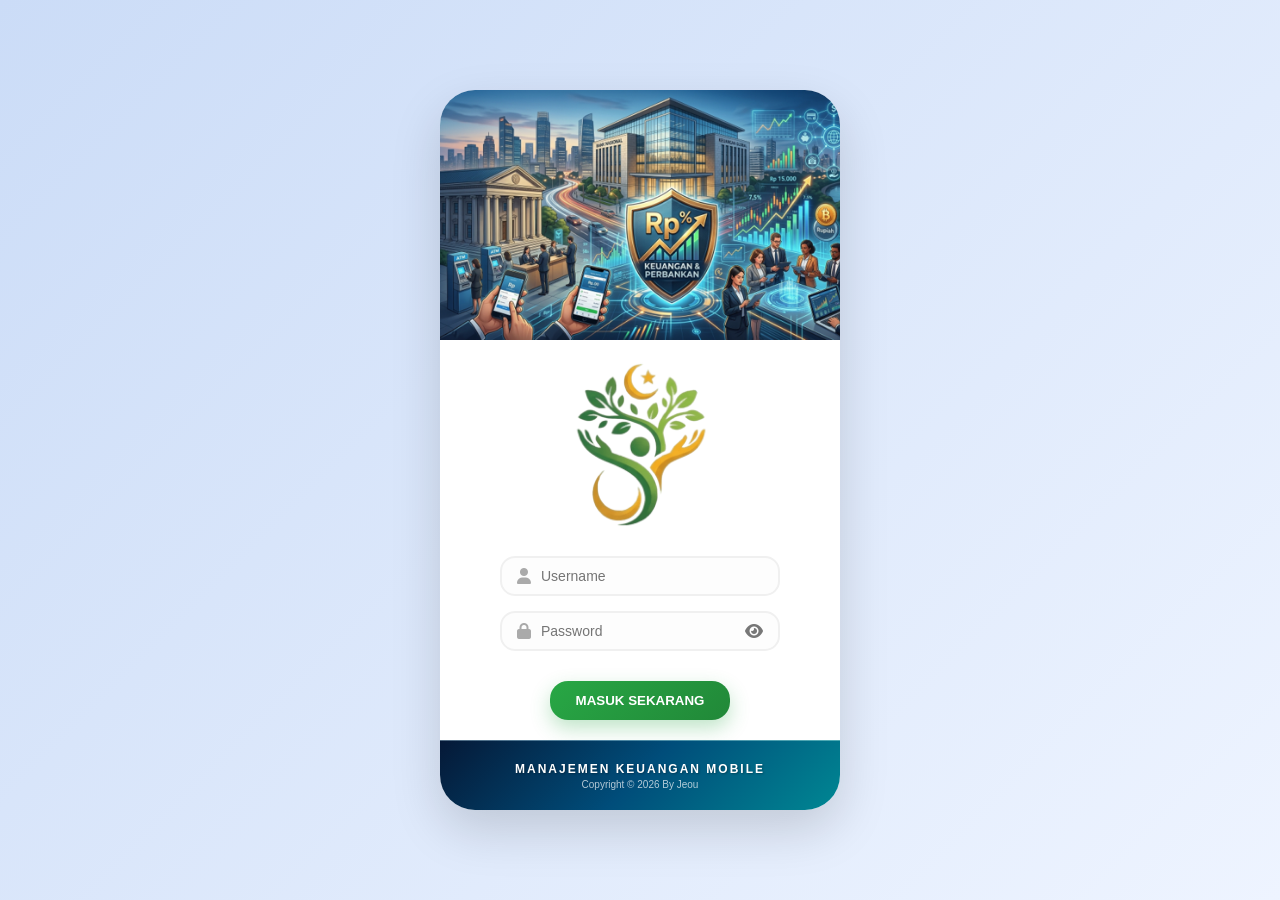
==== index.html @ f44f0abd "Add files via upload" ====
<!DOCTYPE html>
<html lang="id">
<head>
    <meta charset="UTF-8">
    <meta name="viewport" content="width=device-width, initial-scale=1.0, maximum-scale=1.0, user-scalable=no">
    <title>Login - Dompet45</title>
    <link rel="stylesheet" href="https://cdnjs.cloudflare.com/ajax/libs/font-awesome/6.0.0/css/all.min.css">
    <style>

        .footer-banner-modern {
            width: 100%;
            height: 70px; 
            background: linear-gradient(135deg, #051937, #004d7a, #008793);
            clip-path: polygon(0% 0%, 100% 0%, 100% 100%, 0% 100%); 
            display: flex;
            flex-direction: column;
            justify-content: center;
            align-items: center;
            position: absolute;
            bottom: 0;
            left: 0;
            border-top: 1px solid rgba(255, 255, 255, 0.1);
            box-shadow: 0 -5px 15px rgba(0, 0, 0, 0.2);
            border-radius: 0 !important;
            
        }

        .footer-title {
            color: #ffffff;
            font-size: 12px;
            font-weight: 800;
            letter-spacing: 2px;
            text-transform: uppercase;
            /*margin-bottom: 4px;*/
            text-shadow: 1px 1px 2px rgba(0,0,0,0.3); /* Agar teks lebih 'timbul' */
        }

        .footer-subtitle {
            color: rgba(255, 255, 255, 0.7);
            font-size: 10px;
            font-weight: 500;
            margin-top: 3px;
            letter-spacing: 0.px;
            text-transform: capitalize;
        }

        /* Update login-content agar tidak tertutup banner */
        .login-content {
            padding-bottom: 90px !important; 
        }
        * { box-sizing: border-box; margin: 0; padding: 0; font-family: 'Segoe UI', Roboto, sans-serif; }
        
        body { 
            background: linear-gradient(135deg, #cbdcf7 0%, #eef4ff 100%); 
            display: flex; 
            justify-content: center; 
            align-items: center; 
            min-height: 100vh; 
        }
        
        .mobile-container { 
            width: 90%; 
            max-width: 400px; 
            min-height: 80vh; 
            border-radius: 35px; 
            background: #ffffff; 
            box-shadow: 0 20px 50px rgba(0,0,0,0.15); 
            overflow: hidden; 
            display: flex;
            flex-direction: column;
            position: relative;
        }

        .header-banner-top {
            width: 100%; 
            height: 250px; 
            overflow: hidden;
            border-radius: 0 !important;
            
        }
        
        .header-banner-top img {
            width: auto; 
            height: 100%; 
            object-fit: cover; 
        }

        .login-content {
            padding: 20px;
            display: flex;
            flex-direction: column;
            align-items: center; /* Menyeimbangkan semua konten ke tengah */
        }

        .logo-area { margin-bottom: 20px; text-align: center; }

        form { width: 100%; }

        .input-group { 
            display: flex; 
            align-items: center; 
            border: 2px solid #f0f0f0; 
            border-radius: 15px; 
            padding: 10px 15px; 
            margin-bottom: 15px; 
            background: #fdfdfd; 
            width: 100%; 
            max-width: 280px; /* Batas lebar input agar tidak terlalu panjang */
            margin-left: auto;
            margin-right: auto;
            position: relative;
        }

        .input-group input { 
            border: none; 
            outline: none; 
            flex-grow: 1; 
            font-size: 14px; 
            background: transparent; 
        }

        .btn-login { 
            background: linear-gradient(135deg, #28a745 0%, #218838 100%);
            color: white; 
            border: none; 
            padding: 12px; 
            border-radius: 18px; 
            font-weight: bold; 
            display: block; 
            margin-top: 30px;
            margin-left: auto;
            margin-right: auto; 
            cursor: pointer; 
            width: 50%;
            /*max-width: 280px;*/
            text-transform: uppercase;
            box-shadow: 0 8px 20px rgba(40, 167, 69, 0.3);
            transition: all 0.2s ease;
        }
    </style>
</head>
<body>

    <div class="mobile-container">
    <div class="header-banner-top">
        <img src="banner.jpg" alt="Banner Gedung">
    </div>

    <div class="login-content">
        <div class="logo-area">
            
            <img src="Image1.png" alt="Logo" style="width: 150px; height: 100%;">
        </div>

        <form id="loginForm" autocomplete="off">
            <div class="input-group">
                <i class="fas fa-user" style="margin-right: 10px; color: #aaa;"></i>
                <input type="text" id="u_identiti" placeholder="Username" required autocomplete="off">
            </div>

            <div class="input-group" style="position: relative; display: flex; align-items: center;">
    <i class="fas fa-lock" style="margin-right: 10px; color: #aaa;"></i>
    <input type="password" 
           id="p_kredensial" 
           placeholder="Password" 
           required 
           autocomplete="current-password" 
           spellcheck="false"
           style="flex: 1; padding-right: 45px; border: none; outline: none; background: transparent;">
    
    <i class="fa-solid fa-eye" 
       id="togglePassword" 
       style="position: absolute; right: 10px; cursor: pointer; color: #777; z-index: 10; padding: 5px;">
    </i>
</div>

            <div id="errorMessage" style="display: none; color: #ff3b30; font-size: 13px; text-align: center; margin-bottom: 12px; font-weight: 500;">
                ⚠️ Username atau Password salah!
            </div>

            <button type="submit" class="btn-login" id="btnLogin">Masuk Sekarang</button>
        </form>
    </div>

    <div class="footer-banner-modern">
        <div class="footer-title">MANAJEMEN KEUANGAN MOBILE</div>
        <div class="footer-subtitle">Copyright © 2026 by Jeou</div>
    </div>
</div>

<script src="login.js"></script>
</body>
</html>
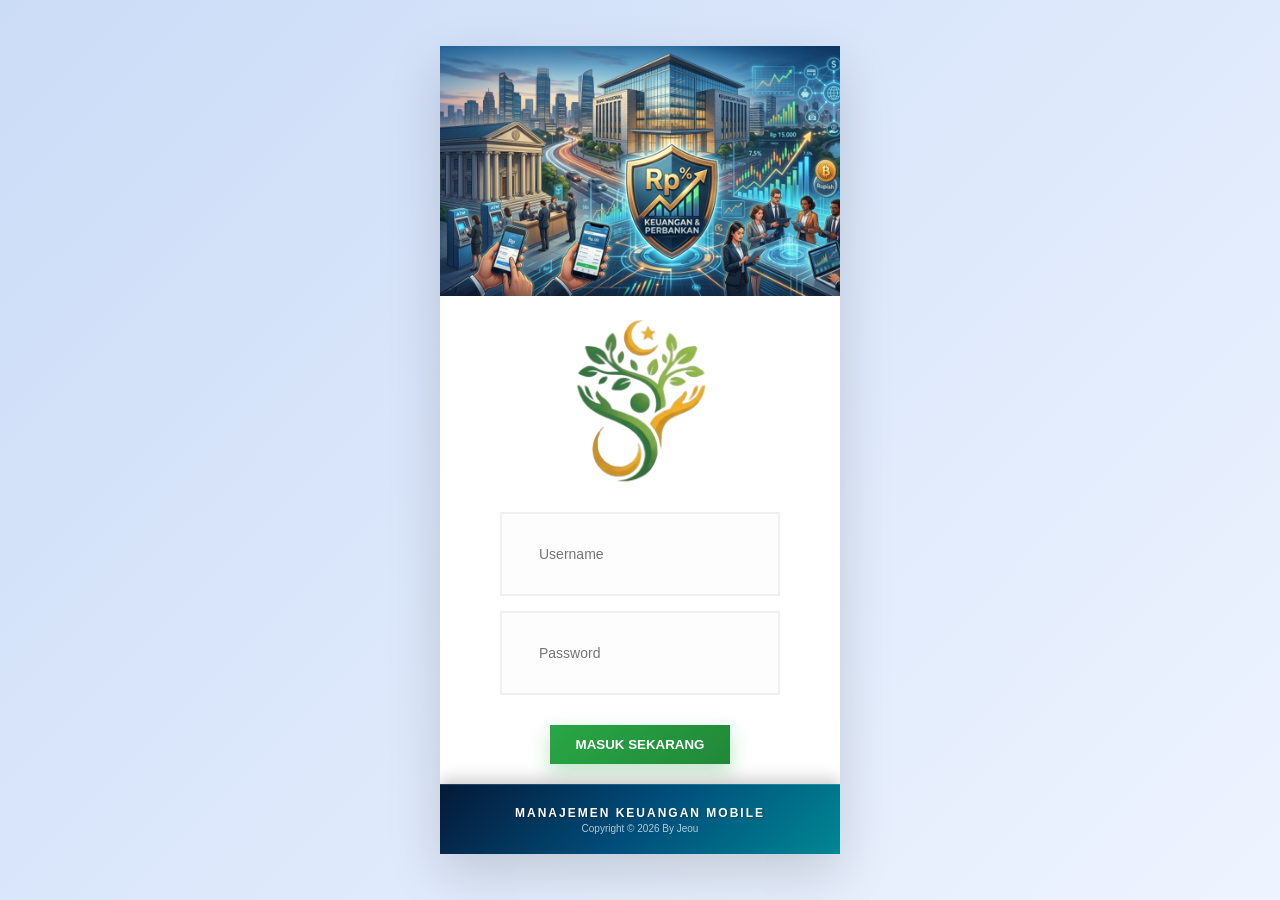
==== commit 1bdf8ba6: "Add files via upload" ====
--- a/index.html
+++ b/index.html
@@ -4,8 +4,62 @@
     <meta charset="UTF-8">
     <meta name="viewport" content="width=device-width, initial-scale=1.0, maximum-scale=1.0, user-scalable=no">
     <title>Login - Dompet45</title>
-    <link rel="stylesheet" href="https://cdnjs.cloudflare.com/ajax/libs/font-awesome/6.0.0/css/all.min.css">
+    <link rel="stylesheet" href="style.css?v=999">
     <style>
+/* 1. RESET TOTAL AGAR SEMUA JADI KOTAK */
+    * {
+        border-radius: 0 !important;
+        -webkit-border-radius: 0 !important;
+        box-sizing: border-box;
+    }
+
+    /* 2. PENGATURAN TAMPILAN HP (Agar Full Screen & Kotak) */
+    .main-app {
+        width: 100%;
+        max-width: 500px; /* Batas lebar di PC */
+        margin: 0 auto;
+        background-color: #ffffff;
+        min-height: 100vh;
+        position: relative;
+        display: flex;
+        flex-direction: column;
+        /* Memastikan tidak ada lengkungan di pinggir layar HP */
+        border: none !important;
+        box-shadow: none !important; 
+    }
+
+    /* 3. BANNER ATAS (KOTAK TAJAM) */
+    .header-banner-top {
+        width: 100%;
+        height: auto;
+        overflow: hidden;
+    }
+    .header-banner-top img {
+        width: 100%;
+        display: block;
+    }
+
+    /* 4. FOOTER BAWAH (KOTAK TAJAM & MENYESUAIKAN HP) */
+    .footer-banner-modern {
+        width: 100%;
+        padding: 15px 0;
+        background: linear-gradient(135deg, #051937, #004d7a, #008793);
+        display: flex;
+        flex-direction: column;
+        justify-content: center;
+        align-items: center;
+        /* Posisi nempel di bawah */
+        position: absolute;
+        bottom: 0;
+        left: 0;
+    }
+
+    /* 5. TOMBOL & INPUT */
+    .btn-masuk, .input-group input {
+        width: 90%;
+        margin: 10px auto;
+        border-radius: 0 !important;
+    }
 
         .footer-banner-modern {
             width: 100%;
--- a/style.css
+++ b/style.css
@@ -0,0 +1,368 @@
+:root {
+    --main-green: #28a745;
+    --main-red: #dc3545;
+    --dark-gray: #333;
+    --light-gray: #f4f7f6;
+    --white: #ffffff;
+}
+
+* { box-sizing: border-box; margin: 0; padding: 0; font-family: 'Segoe UI', sans-serif; }
+
+/*body { background-color: #ececec; display: flex; justify-content: center; }*/
+
+/*tambahan perbaikan*/
+body {
+    background-color: #f4f7f6; /* Warna lebih modern */
+    margin: 0;
+    padding: 0;
+    display: block; /* UBAH: Gunakan block, jangan flex di body */
+    width: 100%;
+    font-family: 'Segoe UI', Roboto, Helvetica, Arial, sans-serif;
+    overflow-x: hidden; /* Mencegah geser kanan-kiri */
+}
+
+/* 2. Atur Pembungkus Aplikasi (Halaman HP-nya) */
+.main-app {
+    width: 100%;
+    max-width: 100px; 
+    margin: 0 auto;   
+    background-color: #ffffff;
+    min-height: 100vh;
+    box-shadow: 0 0 15px rgba(0,0,0,0.2);
+    position: relative;
+    padding-bottom: 80px; 
+    box-sizing: border-box; /* Agar padding tidak merusak lebar */
+    border-radius: 0 imp;
+}
+
+/* 3. Masukkan Kode Kartu Kas di Sini */
+.card-kas {
+    width: 100% !important; /* Memaksa kartu selebar layar HP */
+    margin-bottom: 15px;    /* Memberi jarak antar kartu (Lapint, Kirka, dsb) */
+    box-sizing: border-box; /* Menjaga agar kartu tidak meluber keluar */
+    display: flex;          /* Biasanya agar ikon dan teks sejajar */
+    padding: 15px;          /* Memberi ruang di dalam kartu */
+    border-radius: 15px;    /* Membuat sudut kartu melengkung/rapi */
+}
+
+/*.mobile-container {
+    width: 100%; max-width: 480px; height: 100vh;
+    background: var(--light-gray); position: relative;
+    overflow: hidden; display: flex; flex-direction: column;
+}*/
+
+/*ini perbaikan*/
+.mobile-container {
+    width: 100%;           /* Full layar di HP */
+    max-width: 450px;      /* Batasi lebar kalau dibuka di laptop agar tidak terlalu melar */
+    margin: 0 auto;        /* Biar posisi di tengah kalau di layar lebar */
+    min-height: 100vh;     /* Tinggi minimal seukuran layar HP */
+    display: flex;
+    flex-direction: column;
+    background-color: #ffffff;
+    box-sizing: border-box;
+    overflow-x: hidden;    /* Mencegah layar bisa digeser ke kanan-kiri (biar fix) */
+}
+
+/* Banner Gedung di Atas */
+.header-banner-top { 
+    width: 100%; 
+    height: 165px;
+    overflow: hidden; 
+}
+.header-banner-top img { 
+    width: 100%; 
+    height: 100%;
+    object-fit: cover;
+    border-radius: 0 !important; 
+}
+
+/* Tambahkan Kode Logo Pohon di Sini */
+.logo-container {
+    width: 100%;
+    display: flex;
+    justify-content: center;
+    margin: 20px 0;        /* Memberi ruang agar logo tidak mepet banner */
+}
+
+.logo-container img {
+    width: 120px;          /* Ukuran logo pohon Anda agar pas di HP */
+    height: auto;
+}
+
+.header-banner-top { 
+    width: 100%; 
+    height: 165px; /* Sesuaikan dengan tinggi yang Anda inginkan*/
+    overflow: hidden;
+    clip-path: polygon(0% 0%, 100% 0%, 100% 100%, 0% 100%); 
+}
+
+/* Hilangkan kelengkungan pada gambar di dalamnya */
+.header-banner-top img { 
+    width: 100%; 
+    height: 100%; 
+    object-fit: cover;
+    border-radius: 0 !important; /* Tambahan agar tidak ada sisa lengkungan */ 
+}
+
+/* KARTU SALDO: Presisi di bawah banner */
+.balance-card-mini {
+    background: var(--white);
+    margin: -25px 20px 10px 20px; 
+    padding: 12px 15px !important;
+    border-radius: 20px; text-align: center;
+    z-index: 10; position: relative;
+    box-shadow: 0 10px 25px rgba(0,0,0,0.1);
+    transition: opacity 0.2s;
+}
+
+.scroll-area {
+    flex: 1 !important;
+    overflow-y: auto !important;
+    /* Gunakan padding secukupnya agar item terakhir tidak tertutup navbar */
+    padding: 10px 20px 90px 20px !important; 
+    width: 100% !important;
+    box-sizing: border-box !important;
+    /* Menghilangkan sisa ruang kosong di bawah skrol */
+    margin-bottom: 0 !important;
+}
+
+/* KAS GRID: Memperbaiki error vertikal */
+.kas-grid { display: grid; grid-template-columns: 1fr; gap: 12px; }
+
+.kas-card {
+    background: var(--white);
+    padding: 15px; border-radius: 15px;
+    display: flex; align-items: center; gap: 15px; /* Sejajar Horizontal */
+    box-shadow: 0 2px 8px rgba(0,0,0,0.05);
+    cursor: pointer;
+}
+
+.kas-icon {
+    width: 45px; height: 45px; border-radius: 12px;
+    display: flex; align-items: center; justify-content: center;
+    color: white; font-size: 1.2em; flex-shrink: 0;
+}
+
+.kas-info { display: flex; flex-direction: column; }
+.kas-title { font-size: 0.8em; color: #888; font-weight: 600; }
+.kas-val { font-size: 1.1em; font-weight: 800; color: var(--dark-gray); }
+
+/* MODAL SYSTEM: Responsif & Cepat */
+.modal-overlay {
+    position: fixed; top: 0; left: 0; right: 0; bottom: 0;
+    background: rgba(0,0,0,0.6); display: none;
+    justify-content: center; align-items: center; z-index: 1000;
+}
+
+.modal-content {
+    background: white; width: 90%; max-width: 400px;
+    border-radius: 20px; padding: 25px; position: relative;
+    max-height: 85vh; overflow-y: auto;
+}
+
+.close-btn {
+    position: absolute; top: 10px; right: 15px;
+    font-size: 2em; cursor: pointer; color: #aaa;
+    padding: 10px; z-index: 10;
+}
+
+/* RIWAYAT ITEM */
+.riwayat-item {
+    background: #f9f9f9; border-radius: 10px; padding: 12px;
+    margin-bottom: 8px; border-left: 5px solid #ccc;
+    display: flex; justify-content: space-between; align-items: center;
+}
+.riwayat-item.masuk { border-left-color: var(--main-green); }
+.riwayat-item.keluar { border-left-color: var(--main-red); }
+
+/* Warna Ikon */
+.bg-green { background: #28a745; } .bg-yellow { background: #ffc107; }
+.bg-blue { background: #007bff; } .bg-red { background: #dc3545; }
+.bg-purple { background: #6f42c1; } .bg-dark { background: #343a40; }
+.bg-orange { background: #fd7e14; }
+
+/* NAVBAR & FAB */
+.bottom-navbar {
+   position: absolute !important;
+    bottom: 0 !important;
+    /*left: 0 !important;*/
+    right: 0 !important;
+    width: 100% !important;
+    height: 70px !important;
+    background: white !important;
+    /* Menghilangkan sudut melengkung di sisi samping agar lurus */
+    border-radius: 0 0 40px 40px !important; 
+    z-index: 999;
+    margin: 0 !important;
+    padding: 0 !important;
+}
+
+.btn-add-main {
+    position: absolute !important;
+    bottom: 35px !important; /* Sesuaikan ketinggian agar pas di tengah bar navigasi */
+    left: 50% !important;
+    transform: translateX(-50%) !important;
+    z-index: 1000;
+}
+
+
+
+.fab-main {
+    position: absolute; bottom: 35px; left: 50%; transform: translateX(-50%);
+    width: 60px; height: 60px; background: var(--main-green);
+    color: white; border-radius: 50%; display: flex;
+    align-items: center; justify-content: center; font-size: 2em;
+    box-shadow: 0 5px 15px rgba(40,167,69,0.4); z-index: 20;
+}
+/* LANJUTAN SKRIP UNTUK MEMPERBAIKI FORM TRANSAKSI */
+
+.input-group {
+    margin-bottom: 15px;
+    text-align: left;
+}
+
+.input-group label {
+    display: block;
+    font-size: 0.85em;
+    font-weight: bold;
+    color: #555;
+    margin-bottom: 5px;
+}
+
+.input-group input, 
+.input-group select {
+    width: 100%;
+    padding: 12px;
+    border: 1px solid #ddd;
+    border-radius: 10px;
+    font-size: 1em;
+    outline: none;
+    background-color: #fcfcfc;
+}
+
+.radio-group {
+    display: flex;
+    gap: 20px;
+    margin: 15px 0;
+    font-weight: bold;
+}
+
+.btn-simpan {
+    width: 100%;
+    padding: 15px;
+    background-color: var(--main-green);
+    color: white;
+    border: none;
+    border-radius: 12px;
+    font-weight: 800;
+    font-size: 1em;
+}
+/* Mengatur susunan ikon dan teks agar bertumpuk (atas-bawah) */
+.nav-btn {
+    display: flex;
+    flex-direction: column;
+    align-items: center;
+    justify-content: center;
+    color: #8e8e93; /* Warna abu-abu saat tidak aktif */
+    transition: 0.3s;
+    cursor: pointer;
+}
+
+/* Mengatur gaya teks label di bawah ikon */
+.nav-btn span {
+    font-size: 10px; /* Ukuran teks kecil khas aplikasi mobile */
+    font-weight: 600;
+    margin-top: 4px; /* Jarak antara ikon dan teks */
+    text-transform: uppercase; /* Membuat teks jadi kapital kecil */
+}
+
+/* Warna saat menu aktif atau diklik */
+.nav-btn.active {
+    color: #4c84ff !important; /* Ganti kode hex ini untuk warna menu aktif */
+}
+
+/* Memberikan identitas warna pada masing-masing ikon (Opsional) */
+.nav-btn:nth-child(2) i { color: #28a745; } /* Transaksi - Hijau */
+.nav-btn:nth-child(4) i { color: #f39c12; } /* Laporan - Oranye */
+.nav-btn:nth-child(5) i { color: #e74c3c; } /* Keluar - Merah */
+
+/* Pastikan jika menu aktif, semua elemennya berubah jadi biru */
+.nav-btn.active i, .nav-btn.active span {
+    color: #4c84ff !important;
+}
+/* --- KODE TAMBAHAN UNTUK MENGHAPUS IKON MATA BAWAAN BROWSER --- */
+
+/* Menghapus ikon mata bawaan Microsoft Edge */
+input::-ms-reveal,
+input::-ms-clear {
+    display: none;
+}
+
+/* Menghapus ikon mata/kunci bawaan Chrome/Safari */
+input::-webkit-contacts-auto-fill-button, 
+input::-webkit-credentials-auto-fill-button {
+    visibility: hidden;
+    display: none !important;
+    pointer-events: none;
+}
+/* Menghilangkan tampilan scrollbar tapi tetap bisa di-scroll */
+.scroll-area::-webkit-scrollbar {
+    display: none; /* Untuk Chrome, Safari, dan Edge */
+}
+
+.scroll-area {
+    -ms-overflow-style: none;  /* Untuk Internet Explorer dan Edge lama */
+    scrollbar-width: none;  /* Untuk Firefox */
+}
+
+.modal-content-riwayat {
+    max-height: 60vh !important; /* Membatasi tinggi agar tidak menutupi navbar */
+    overflow-y: auto !important; /* Menambahkan scroll di dalam kotak putih */
+    background: #fff;
+    border-radius: 20px;
+    padding: 20px;
+    margin: 20px auto;
+}
+/* Khusus untuk tampilan HP (layar di bawah 600px) */
+@media screen and (max-width: 600px) {
+    body {
+        padding: 5px;
+    }
+    .card, .container {
+        width: 95% !important;
+        margin: 10px auto !important;
+    }
+    h1, h2 {
+        font-size: 1.2rem; /* Mengecilkan judul agar muat satu baris */
+    }
+}
+
+/* --- PAKSA KOTAK SEMPURNA --- */
+
+/* 1. Hapus lengkungan di container utama */
+.main-app, .container, .login-page, body {
+    border-radius: 0 !important;
+    overflow: hidden !important;
+}
+
+/* 2. Paksa Banner Atas */
+.header-banner-top, 
+.header-banner-top img {
+    border-radius: 0 !important;
+    clip-path: none !important; /* Matikan polygon jika tidak perlu segitiga */
+}
+
+/* 3. Paksa Footer Bawah */
+.footer-banner-modern, 
+.footer-container {
+    border-radius: 0 !important;
+    border-bottom-left-radius: 0 !important;
+    border-bottom-right-radius: 0 !important;
+    clip-path: none !important;
+}
+
+/* 4. Paksa Tombol & Input */
+.btn-login, .btn-masuk, input {
+    border-radius: 0 !important;
+}
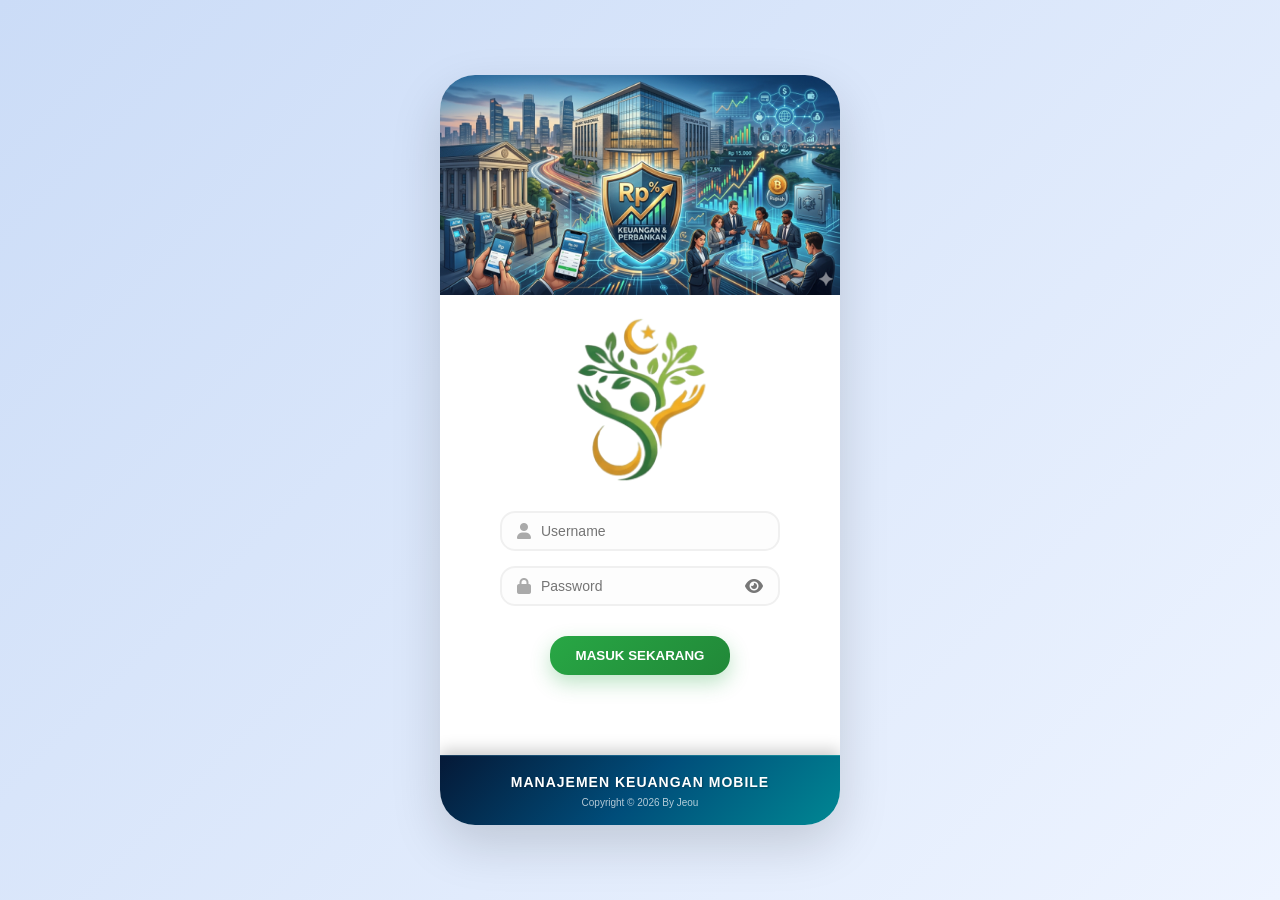
==== commit 1507b217: "Add files via upload" ====
--- a/index.html
+++ b/index.html
@@ -4,104 +4,49 @@
     <meta charset="UTF-8">
     <meta name="viewport" content="width=device-width, initial-scale=1.0, maximum-scale=1.0, user-scalable=no">
     <title>Login - Dompet45</title>
-    <link rel="stylesheet" href="style.css?v=999">
+    <link rel="stylesheet" href="https://cdnjs.cloudflare.com/ajax/libs/font-awesome/6.0.0/css/all.min.css">
     <style>
-/* 1. RESET TOTAL AGAR SEMUA JADI KOTAK */
-    * {
-        border-radius: 0 !important;
-        -webkit-border-radius: 0 !important;
-        box-sizing: border-box;
-    }
 
-    /* 2. PENGATURAN TAMPILAN HP (Agar Full Screen & Kotak) */
-    .main-app {
-        width: 100%;
-        max-width: 500px; /* Batas lebar di PC */
-        margin: 0 auto;
-        background-color: #ffffff;
-        min-height: 100vh;
-        position: relative;
-        display: flex;
-        flex-direction: column;
-        /* Memastikan tidak ada lengkungan di pinggir layar HP */
-        border: none !important;
-        box-shadow: none !important; 
-    }
-
-    /* 3. BANNER ATAS (KOTAK TAJAM) */
-    .header-banner-top {
-        width: 100%;
-        height: auto;
-        overflow: hidden;
-    }
-    .header-banner-top img {
-        width: 100%;
-        display: block;
-    }
-
-    /* 4. FOOTER BAWAH (KOTAK TAJAM & MENYESUAIKAN HP) */
     .footer-banner-modern {
         width: 100%;
-        padding: 15px 0;
+        height: 70px;
         background: linear-gradient(135deg, #051937, #004d7a, #008793);
         display: flex;
         flex-direction: column;
         justify-content: center;
         align-items: center;
-        /* Posisi nempel di bawah */
         position: absolute;
         bottom: 0;
         left: 0;
+        border-top: 1px solid rgba(255, 255, 255, 0.1);
+        box-shadow: 0 -5px 15px rgba(0, 0, 0, 0.2);
+        border-radius: 0 !important;
+        border-bottom-left-radius: 0 !important;
+        border-bottom-right-radius: 0 !important;
     }
 
-    /* 5. TOMBOL & INPUT */
-    .btn-masuk, .input-group input {
-        width: 90%;
-        margin: 10px auto;
-        border-radius: 0 !important;
+    .footer-title {
+        color: #ffffff;
+        font-size: 14px; /*Ukuran Hurup pada Manajemen Keuangan Mobile*/
+        font-weight: 700;
+        letter-spacing: 1px;
+        text-transform: uppercase;
+        margin-bottom: 4px;
+        text-shadow: 1px 1px 2px rgba(0,0,0,0.3); /* Agar teks lebih 'timbul' */
     }
 
-        .footer-banner-modern {
-            width: 100%;
-            height: 70px; 
-            background: linear-gradient(135deg, #051937, #004d7a, #008793);
-            clip-path: polygon(0% 0%, 100% 0%, 100% 100%, 0% 100%); 
-            display: flex;
-            flex-direction: column;
-            justify-content: center;
-            align-items: center;
-            position: absolute;
-            bottom: 0;
-            left: 0;
-            border-top: 1px solid rgba(255, 255, 255, 0.1);
-            box-shadow: 0 -5px 15px rgba(0, 0, 0, 0.2);
-            border-radius: 0 !important;
-            
-        }
+    .footer-subtitle {
+        color: rgba(255, 255, 255, 0.7);
+        font-size: 10px;
+        font-weight: 500;
+        margin-top: 3px;
+        letter-spacing: 0.px;
+        text-transform: capitalize;
+    }
 
-        .footer-title {
-            color: #ffffff;
-            font-size: 12px;
-            font-weight: 800;
-            letter-spacing: 2px;
-            text-transform: uppercase;
-            /*margin-bottom: 4px;*/
-            text-shadow: 1px 1px 2px rgba(0,0,0,0.3); /* Agar teks lebih 'timbul' */
-        }
-
-        .footer-subtitle {
-            color: rgba(255, 255, 255, 0.7);
-            font-size: 10px;
-            font-weight: 500;
-            margin-top: 3px;
-            letter-spacing: 0.px;
-            text-transform: capitalize;
-        }
-
-        /* Update login-content agar tidak tertutup banner */
-        .login-content {
-            padding-bottom: 90px !important; 
-        }
+    .login-content {
+        padding-bottom: 150px !important; 
+    }
         * { box-sizing: border-box; margin: 0; padding: 0; font-family: 'Segoe UI', Roboto, sans-serif; }
         
         body { 
@@ -127,14 +72,14 @@
 
         .header-banner-top {
             width: 100%; 
-            height: 250px; 
+            height: 220px; 
             overflow: hidden;
             border-radius: 0 !important;
             
         }
         
         .header-banner-top img {
-            width: auto; 
+            width: 100%; 
             height: 100%; 
             object-fit: cover; 
         }
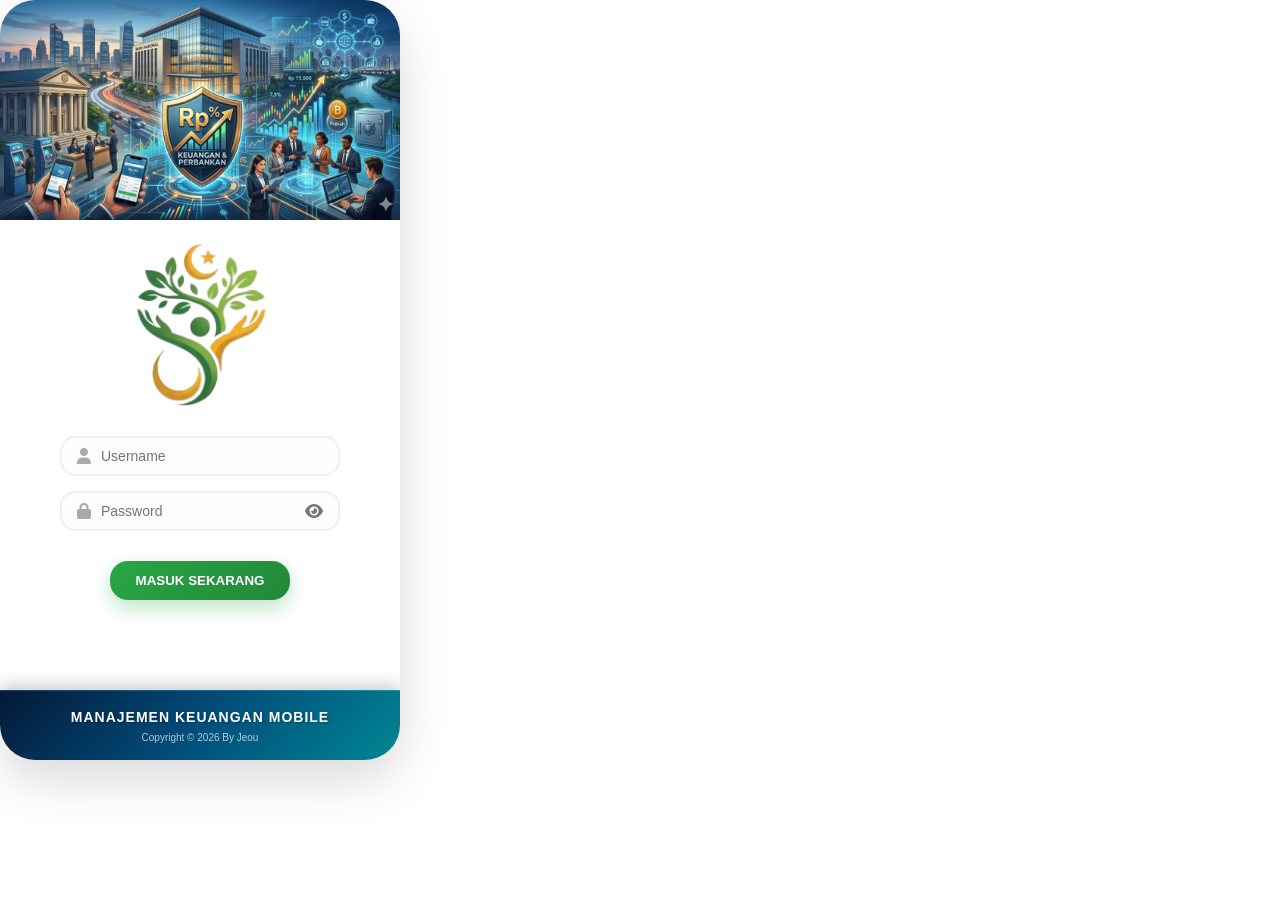
==== commit 497fc77d: "Add files via upload" ====
--- a/index.html
+++ b/index.html
@@ -45,11 +45,11 @@
     }
 
     .login-content {
-        padding-bottom: 150px !important; 
+        padding-bottom: 40% !important; 
     }
-        * { box-sizing: border-box; margin: 0; padding: 0; font-family: 'Segoe UI', Roboto, sans-serif; }
+    * { box-sizing: border-box; margin: 0; padding: 0; font-family: 'Segoe UI', Roboto, sans-serif; }
         
-        body { 
+    .body { 
             background: linear-gradient(135deg, #cbdcf7 0%, #eef4ff 100%); 
             display: flex; 
             justify-content: center; 
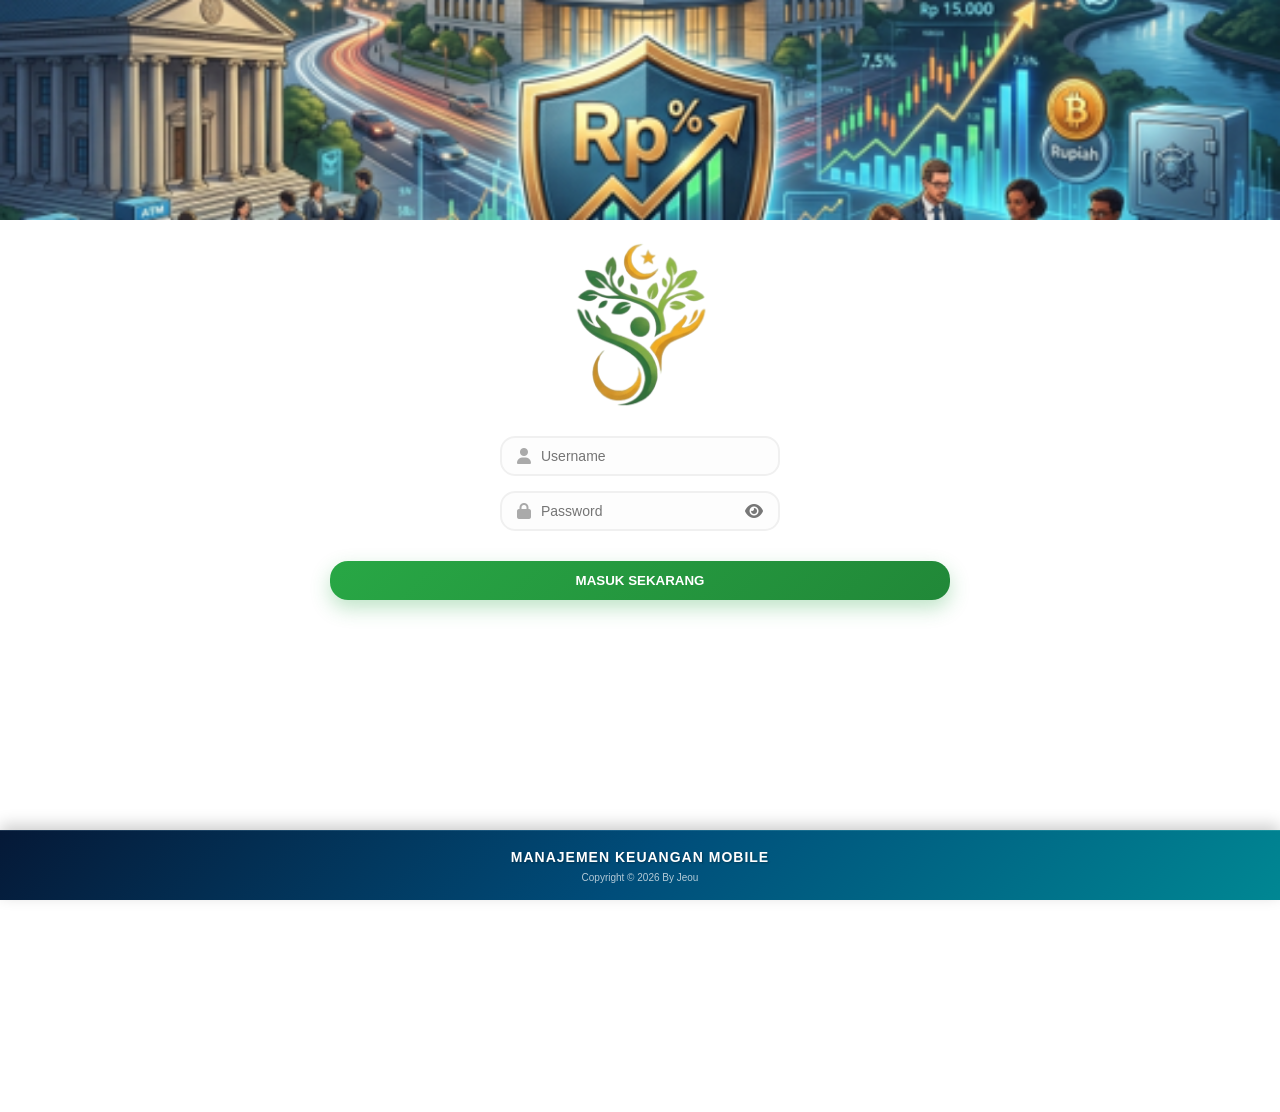
==== commit 59c35824: "Add files via upload" ====
--- a/index.html
+++ b/index.html
@@ -44,20 +44,20 @@
         text-transform: capitalize;
     }
 
-    .login-content {
+    .login-content { 
         padding-bottom: 40% !important; 
     }
     * { box-sizing: border-box; margin: 0; padding: 0; font-family: 'Segoe UI', Roboto, sans-serif; }
         
-    .body { 
-            background: linear-gradient(135deg, #cbdcf7 0%, #eef4ff 100%); 
-            display: flex; 
-            justify-content: center; 
-            align-items: center; 
-            min-height: 100vh; 
-        }
+    .body { /*hilangkan . maka rata tengah*/
+        background: linear-gradient(135deg, hsl(217, 73%, 88%) 0%, #eef4ff 100%); 
+        display: flex; 
+        justify-content: center; 
+        align-items: center; 
+        min-height: 100vh; 
+    }
         
-        .mobile-container { 
+    mobile-container { 
             width: 90%; 
             max-width: 400px; 
             min-height: 80vh; 
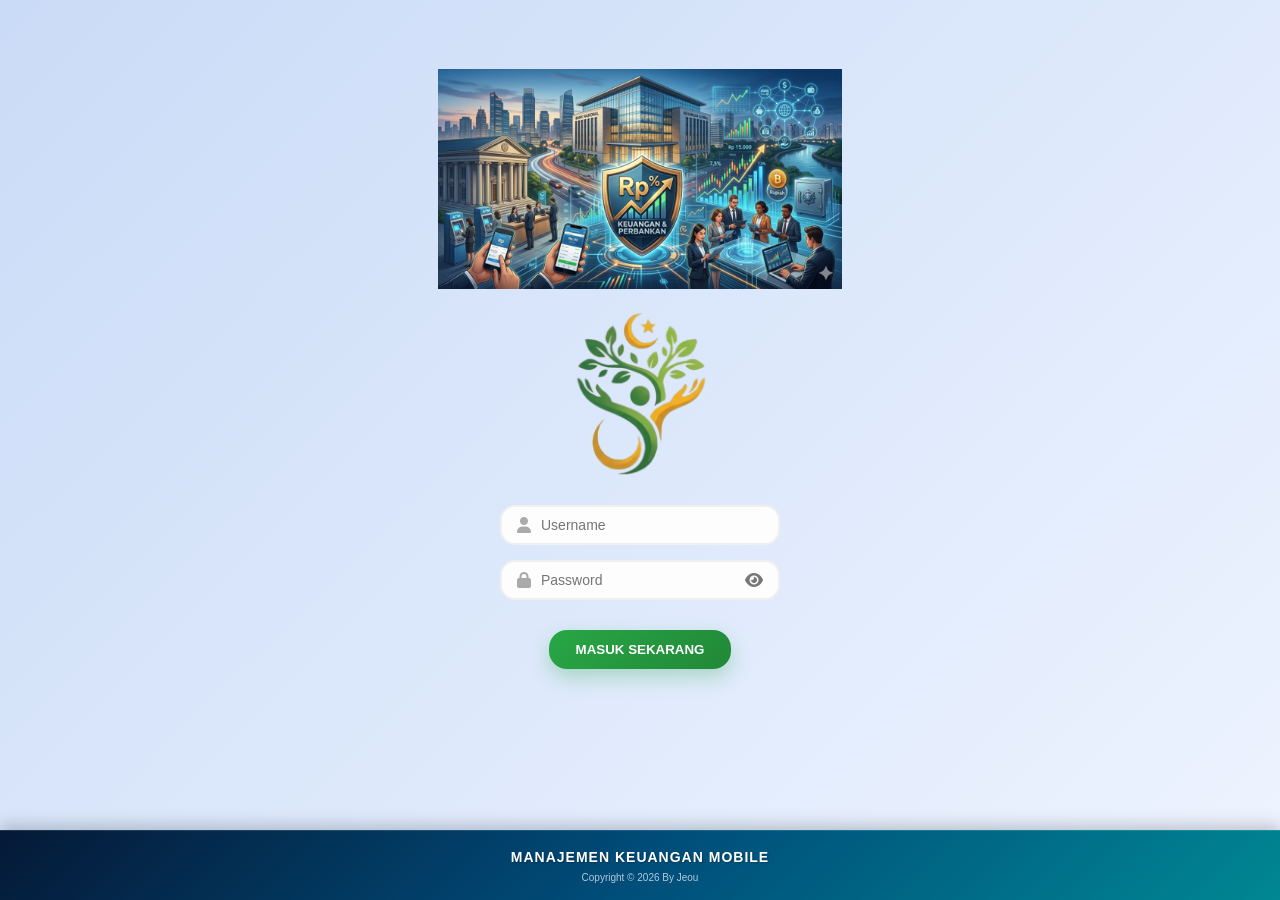
==== commit d1dea4fb: "Add files via upload" ====
--- a/index.html
+++ b/index.html
@@ -49,7 +49,7 @@
     }
     * { box-sizing: border-box; margin: 0; padding: 0; font-family: 'Segoe UI', Roboto, sans-serif; }
         
-    .body { /*hilangkan . maka rata tengah*/
+    body { /*hilangkan . maka rata tengah*/
         background: linear-gradient(135deg, hsl(217, 73%, 88%) 0%, #eef4ff 100%); 
         display: flex; 
         justify-content: center; 
@@ -58,8 +58,8 @@
     }
         
     mobile-container { 
-            width: 90%; 
-            max-width: 400px; 
+        width: auto; 
+        max-width: 400px; 
             min-height: 80vh; 
             border-radius: 35px; 
             background: #ffffff; 
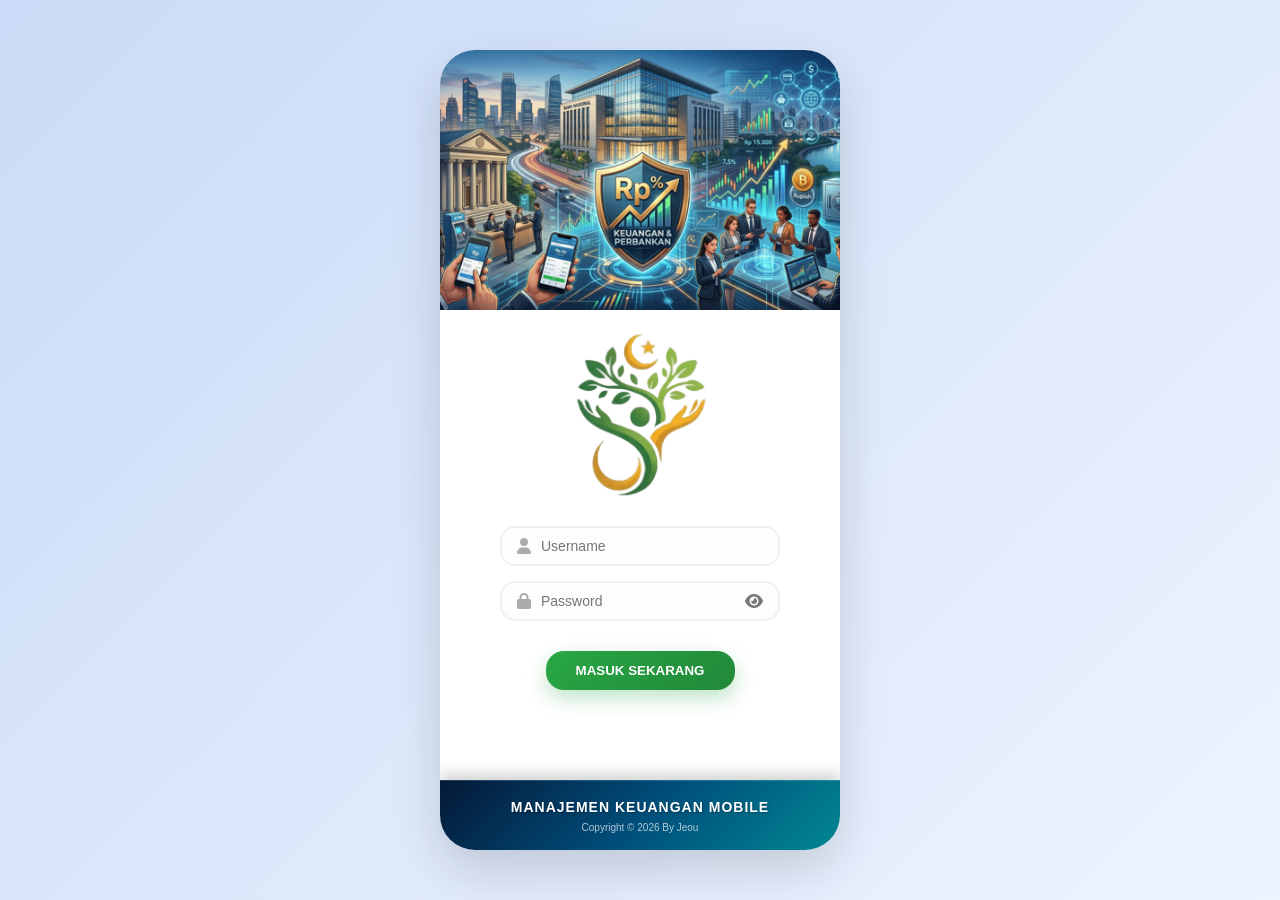
==== commit d2182678: "Add files via upload" ====
--- a/index.html
+++ b/index.html
@@ -57,100 +57,95 @@
         min-height: 100vh; 
     }
         
-    mobile-container { 
+    .mobile-container { 
         width: auto; 
         max-width: 400px; 
-            min-height: 80vh; 
-            border-radius: 35px; 
-            background: #ffffff; 
-            box-shadow: 0 20px 50px rgba(0,0,0,0.15); 
-            overflow: hidden; 
-            display: flex;
-            flex-direction: column;
-            position: relative;
-        }
+        min-height: 80vh; 
+        border-radius: 35px; 
+        background: #ffffff; 
+        box-shadow: 0 20px 50px rgba(0,0,0,0.15); 
+        overflow: hidden; 
+        display: flex;
+        flex-direction: column;
+        position: relative;
+    }
 
-        .header-banner-top {
-            width: 100%; 
-            height: 220px; 
-            overflow: hidden;
-            border-radius: 0 !important;
-            
-        }
+    .header-banner-top {
+        width: 100%; 
+        height: 260px; 
+        overflow: hidden;
+        border-radius: 0 !important;
+    }
         
-        .header-banner-top img {
-            width: 100%; 
-            height: 100%; 
-            object-fit: cover; 
-        }
+    .header-banner-top img {
+        width: 100%; 
+        height: 100%; 
+        object-fit: cover; 
+    }
 
-        .login-content {
-            padding: 20px;
-            display: flex;
-            flex-direction: column;
-            align-items: center; /* Menyeimbangkan semua konten ke tengah */
-        }
+    .login-content {
+        padding: 20px;
+        display: flex;
+        flex-direction: column;
+        align-items: center; /* Menyeimbangkan semua konten ke tengah */
+    }
 
-        .logo-area { margin-bottom: 20px; text-align: center; }
+    .logo-area { margin-bottom: 20px; text-align: center; }
 
-        form { width: 100%; }
+    form { width: 105%; }
 
-        .input-group { 
-            display: flex; 
-            align-items: center; 
-            border: 2px solid #f0f0f0; 
-            border-radius: 15px; 
-            padding: 10px 15px; 
-            margin-bottom: 15px; 
-            background: #fdfdfd; 
-            width: 100%; 
-            max-width: 280px; /* Batas lebar input agar tidak terlalu panjang */
-            margin-left: auto;
-            margin-right: auto;
-            position: relative;
-        }
+    .input-group { 
+        display: flex; 
+        align-items: center; 
+        border: 2px solid #f0f0f0; 
+        border-radius: 15px; 
+        padding: 10px 15px; 
+        margin-bottom: 15px; 
+        background: #fdfdfd; 
+        width: 100%; 
+        max-width: 280px; /* Batas lebar input agar tidak terlalu panjang */
+        margin-left: auto;
+        margin-right: auto;
+        position: relative;
+    }
 
-        .input-group input { 
-            border: none; 
-            outline: none; 
-            flex-grow: 1; 
-            font-size: 14px; 
-            background: transparent; 
-        }
+    .input-group input { 
+        border: none; 
+        outline: none; 
+        flex-grow: 1; 
+        font-size: 14px; 
+        background: transparent; 
+    }
 
-        .btn-login { 
-            background: linear-gradient(135deg, #28a745 0%, #218838 100%);
-            color: white; 
-            border: none; 
-            padding: 12px; 
-            border-radius: 18px; 
-            font-weight: bold; 
-            display: block; 
-            margin-top: 30px;
-            margin-left: auto;
-            margin-right: auto; 
-            cursor: pointer; 
-            width: 50%;
-            /*max-width: 280px;*/
-            text-transform: uppercase;
-            box-shadow: 0 8px 20px rgba(40, 167, 69, 0.3);
-            transition: all 0.2s ease;
-        }
+    .btn-login { 
+        background: linear-gradient(135deg, #28a745 0%, #218838 100%);
+        color: white; 
+        border: none; 
+        padding: 12px; 
+        border-radius: 18px; 
+        font-weight: bold; 
+        display: block; 
+        margin-top: 30px;
+        margin-left: auto;
+        margin-right: auto; 
+        cursor: pointer; 
+        width: 50%;
+        text-transform: uppercase;
+        box-shadow: 0 8px 20px rgba(40, 167, 69, 0.3);
+        transition: all 0.2s ease;
+    }
     </style>
 </head>
 <body>
 
     <div class="mobile-container">
-    <div class="header-banner-top">
-        <img src="banner.jpg" alt="Banner Gedung">
-    </div>
-
+        <div class="header-banner-top">
+            <img src="banner.jpg" alt="Banner Gedung">
+                </div>
     <div class="login-content">
         <div class="logo-area">
-            
             <img src="Image1.png" alt="Logo" style="width: 150px; height: 100%;">
         </div>
-
         <form id="loginForm" autocomplete="off">
             <div class="input-group">
                 <i class="fas fa-user" style="margin-right: 10px; color: #aaa;"></i>
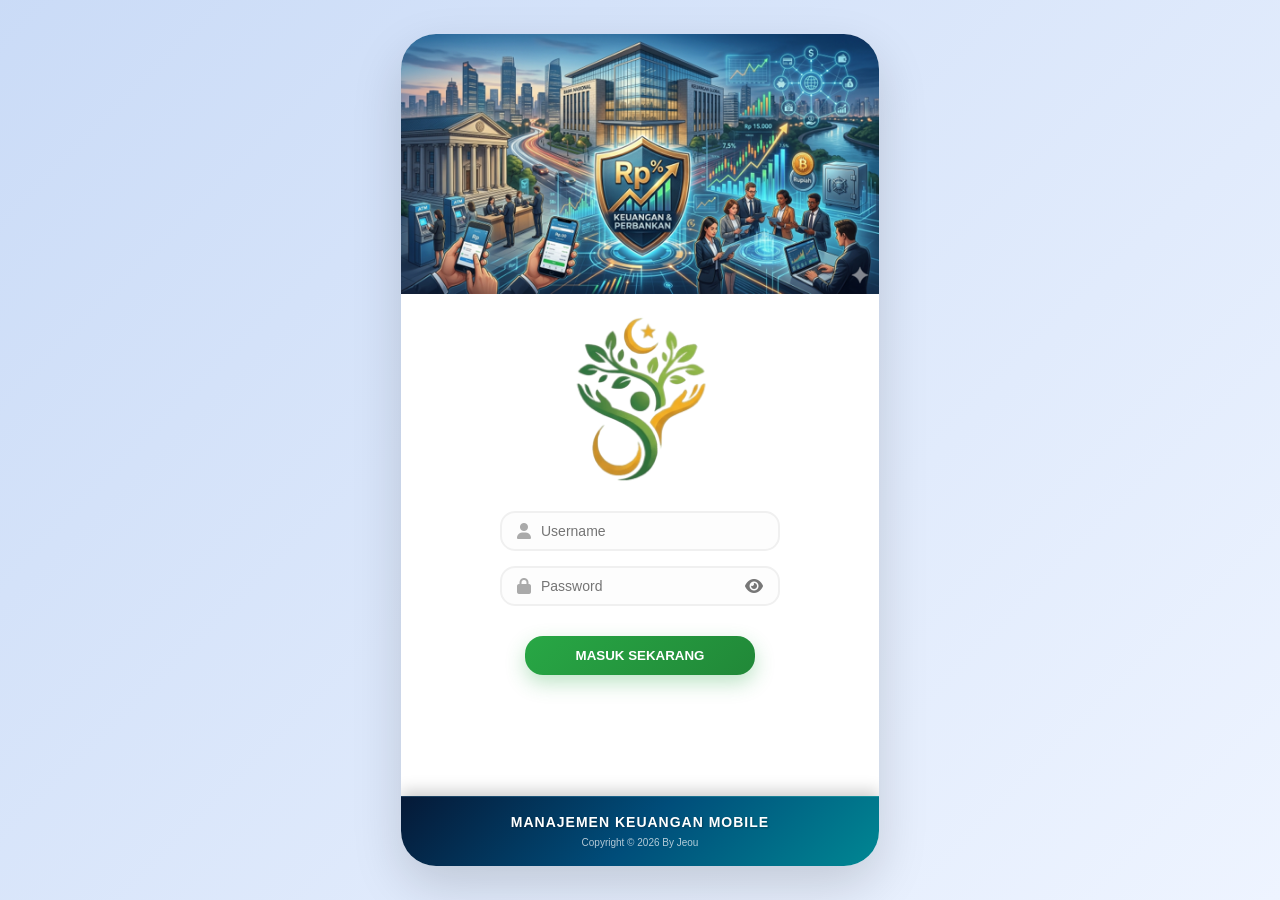
==== commit 67a95ee0: "Add files via upload" ====
--- a/index.html
+++ b/index.html
@@ -59,7 +59,7 @@
         
     .mobile-container { 
         width: auto; 
-        max-width: 400px; 
+        max-width: 800px; 
         min-height: 80vh; 
         border-radius: 35px; 
         background: #ffffff; 
@@ -68,6 +68,7 @@
         display: flex;
         flex-direction: column;
         position: relative;
+        height: auto;
     }
 
     .header-banner-top {
